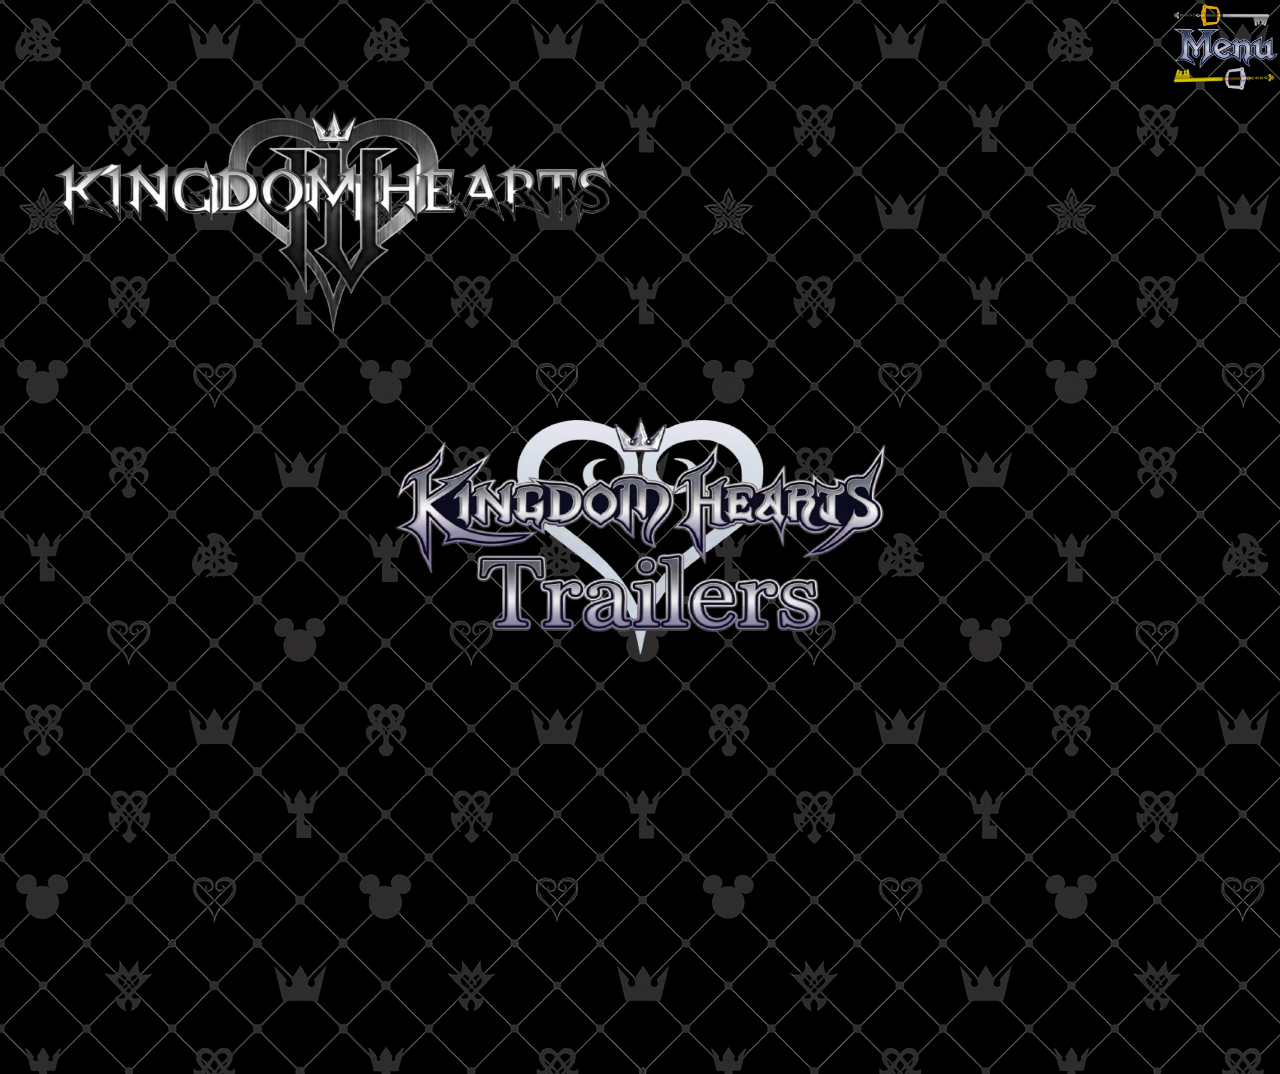
==== kh4.html @ 767e4a36 "Created Kh4 Content" ====
<!DOCTYPE html>
<html lang="en">
<head>
    <meta charset="UTF-8">
    <meta name="viewport" content="width=device-width, initial-scale=1.0">
    <link rel="stylesheet" href="css/kh4/kh4.css">
    <link rel="icon" href="images/all-games/icons/kh.png">
    <link rel="shortcut icon" href="favicon.ico" type="image/x-icon">
    <link rel="apple-touch-icon" href="images/all-games/icons/kh.png">
    <title>Kingdom Hearts 4</title>
</head>
<body>
    <div id="menuBtn">
  <div>
    <img id="bar1" class="hamburg" src="images/all-games/hamburg-icons/kingdomkey.png" alt="keyblade">
  </div>
  <div>
    <img id="menu-icon2" src="images/all-games/fonts/menu.png" alt="menu">
  </div>
  <div>
    <img id="bar2" class="hamburg" src="images/all-games/hamburg-icons/mickeykey.png" alt="keyblade">
  </div>
  <div>
    <img id="bar3" class="hamburg" src="" alt="keyblade">
  </div>
</div>

 <div id="menu">
    <img id="menu-icon" src="images/all-games/game-icons/menu.png" alt="menu">
   <hr>
    <div id="menuContainer">

      <div class="menuBtns" id="mickeyBtn"><a href="shop.html"><img src="images/all-games/icons/mickeyIcon.png" id="mickey" alt="Mickey Icon"><br><span class="menuText">SHOP</span></a></div>
      <div class="menuBtns" id="keyBtn">
        <a href=""><img id="key" src="images/all-games/icons/key.png" alt="key Icon"><br>
        <span class="menuText">BEQUEATH</span>
        </a>
      </div>
      
      <div class="menuBtns" id="heartBtn">
        <a href="index.html">
          <img id="heart" src="images/all-games/icons/heart.png" alt="Heart Symbol">
          <br>
          <span class="menuText">HOME</span>
        </a>
      </div>
      
      <!--
     <img id="ceremony" class="menu-items" src="images/all-games/fonts/bequeath.png" alt="Bequeath-ceremony">
      
      <div id="kingdomKeyContainer">
        <img id="kingdomKey" class="keyblades" src="images/all-games/keyblades/kingdomkey.png" alt="kingdomKey">
        <img id="jungleKey" class="keyblades" src="images/all-games/keyblades/jungleKey.png" alt="jungleKey">
        <img id="threeWishes" class="keyblades" src="images/all-games/keyblades/threeWishes.png" alt="threeWishes">
        <img id="crabClaw" class="keyblades" src="images/all-games/keyblades/crabClaw.png" alt="crabClaw">
        <img id="pumpkinHead" class="keyblades" src="images/all-games/keyblades/pumpkin.png" alt="pumpkin">
        <img id="fairy" class="keyblades" src="images/all-games/keyblades/fairy.png" alt="fairy">
        <img id="wishing" class="keyblades" src="images/all-games/keyblades/wishing.png" alt="wishing">
        <img id="spellbinder" class="keyblades" src="images/all-games/keyblades/spellbinder.png" alt="spellbinder">
        <img id="chocobo" class="keyblades" src="images/all-games/keyblades/chocobo.png" alt="chocobo">
        <img id="olympia" class="keyblades" src="images/all-games/keyblades/olympia.png" alt="olympia">
        <img id="lionheart" class="keyblades" src="images/all-games/keyblades/lion.png" alt="lion">
        <img id="oath" class="keyblades" src="images/all-games/keyblades/oath.png" alt="oath">
        <img id="oblivion" class="keyblades" src="images/all-games/keyblades/oblivion.png" alt="oblivion">
        <img id="lady" class="keyblades" src="images/all-games/keyblades/lady.png" alt="Lady Luck">
        <img id="divine" class="keyblades" src="images/all-games/keyblades/divine.png" alt="divine">
        <img id="diamond" class="keyblades" src="images/all-games/keyblades/diamond.png" alt="Diamond Dust">
        <img id="angel" class="keyblades" src="images/all-games/keyblades/angel.png" alt="One Winged Angel">
        <img id="ultima" class="keyblades" src="images/all-games/keyblades/ultima.png" alt="Ultima Weapon">
        <img id="keyD" class="keyblades" src="images/all-games/keyblades/key.png" alt="Kingdom Key D">
        <img id="heart" class="keyblades" src="images/all-games/keyblades/heart.png" alt="Keyblade Of Hearts">
      </div>
      -->
    </div>
    <hr>
  </div>
  <header><img id="kh4Logo" src="images/all-games/game-icons/kh4.png" alt="kh4 logo"></header>
  <div>
    <img id="khTrailerIcon" src="images/all-games/icons/khTrailers.png" alt="KhTrailers Icon">
  </div>
  <div id="trailerContainer">
    <div id="trailer1">
        <div class="tContainer">
            <iframe class="kh4Trailers" width="1337" height="752" src="https://www.youtube.com/embed/lybMpYeO9L8" title="KINGDOM HEARTS IV - Extended D23 2026 Coco Trailer" frameborder="0" allow="accelerometer; autoplay; clipboard-write; encrypted-media; gyroscope; picture-in-picture; web-share" referrerpolicy="strict-origin-when-cross-origin" allowfullscreen></iframe>
        </div>
    </div>
    <div id="trailer2">
        <div class="tContainer">
            
        </div>
    </div>
    <div id="trailer3">
        <div class="tContainer">
            
        </div>
    </div>
  </div>
  <div id="audio">
        <audio id="cursorMove" src="audio/soundEffects/cursorMove.mp3"></audio>
        <audio id="selectItems" src="audio/soundEffects/Voicy_Select.mp3"></audio>
        <audio id="getItem" src="audio/soundEffects/Voicy_ Item Get.mp3"></audio>
    </div>
    <script src="javaScript/kh4/kh4.js"></script>
</body>
</html>
---- css/kh4/kh4.css ----
body{
  background-color: black;
  color: white;
  background-image: url("../../images/all-games/background-image/background.png");
  background-repeat: no-repeat;
  text-align: center;
  justify-content: center;
}

#menuBtn{
  width: 125px;
  height: 90px;
  margin: none;
  position: fixed;
  right: 0px;
  text-align: center;
  cursor: pointer;
  z-index: 5;
}

.hamburg{
  width: 75px;
  height: 75px;
  margin: 0px;
  position: fixed;
  transition: transform 0.25s linear, top 0.25s linear, right 0.25s linear;
}
#bar1{
  transform: rotate(135deg);
  right: 20px;
  top: -20px;
}
#bar2{
  transform: rotate(-45deg);
  right: 20px;
  top: 40px;
  
}

#bar1.open{
  transform: rotate(-270deg);
  top: 10px;
  right: 15px;
}

#bar2.open{
  transform: rotate(-360deg);
  top: 8px;
  right: 10px;
}

#bar3{
  display: none;
}

#menu-icon{
  width: 200px;
  height: 100px;
  margin-left: 0px;
  transition: transform 0.5s linear;
}

#menu-icon2 {
  width: 200px;
  height: 100px;
  position: fixed;
  right: -50px;
  top: 0px;
  transition: right 0.25s linear, transform 0.25s linear;
  animation: pulse 1s infinite;
  z-index: 7;
}
#menu-icon2.open {
  right: -300px;
}
#menu-icon2:hover{
  transform: scale(1.2);
}

#menu{
  background: url("../../images/all-games/background-image/background.png");
  border: 2px solid skyblue;
  border-radius: 50px 0px 0px 50px;
  position: fixed;
  right: -350px;
  top: 0px;
  width: 300px;
  height: 600px;
  text-align: center;
  z-index: 3;
  transition: right 0.25s linear;
}
#menu.open{
  right: 0px;
}



#menuContainer{
  display: flex;
  flex-direction: row;
  margin: 0px;
  padding: 5px;
  justify-content: center;
}

.keyblades{
  width: 250px;
  height: 250px;
  border-radius: 50px;
  opacity: 0;
  transform: translateY(-40px);
}

.icons{
  width: 250px;
  height: 175px;
  cursor: pointer;
  transition: transform 0.25s linear;
}
.icons:hover{
  transform: scale(1.1);
}

.menuText{
  color: white;
}
a{
  text-decoration: none;
}

.menuBtns{
flex-wrap: wrap;
opacity: 0.5;
cursor: pointer;
transition: opacity 0.25s linear,
transform 0.25s linear;
margin: 10px;
}
.menuBtns:hover{
  opacity: 1;
  transform: scale(1.1);
}

.menuBtns:active{
  transition: opacity 0.01s linear,
transform 0.01s linear;
transform: scale(1);
opacity: 1;
}
#container{
  display: flex;
  flex-direction: row;
  justify-content: center;
  flex-wrap: wrap;
  margin: 0px;
}



#mickey{
  width: 30px;
  height: 25px;
}
#key{
  width: 30px;
  height: 25px;
}

#heart{
  width: 20px;
  height: 25px;
}


/* Import above for other pages. */ 

header{
    display: flex;
    flex-direction: row;
    justify-self: center;
}

#kh4Logo{
    width: 650px;
    height: 400px;
}
.kh4Trailers{
    border-radius: 10%;
    width: 750px;
    height: 400px;
    transition: all 0.25s linear;
}
.kh4Trailers:hover{
    transform: scale(1.1);
}
#khTrailerIcon{
    width: 500px;
    height: 250px;
}
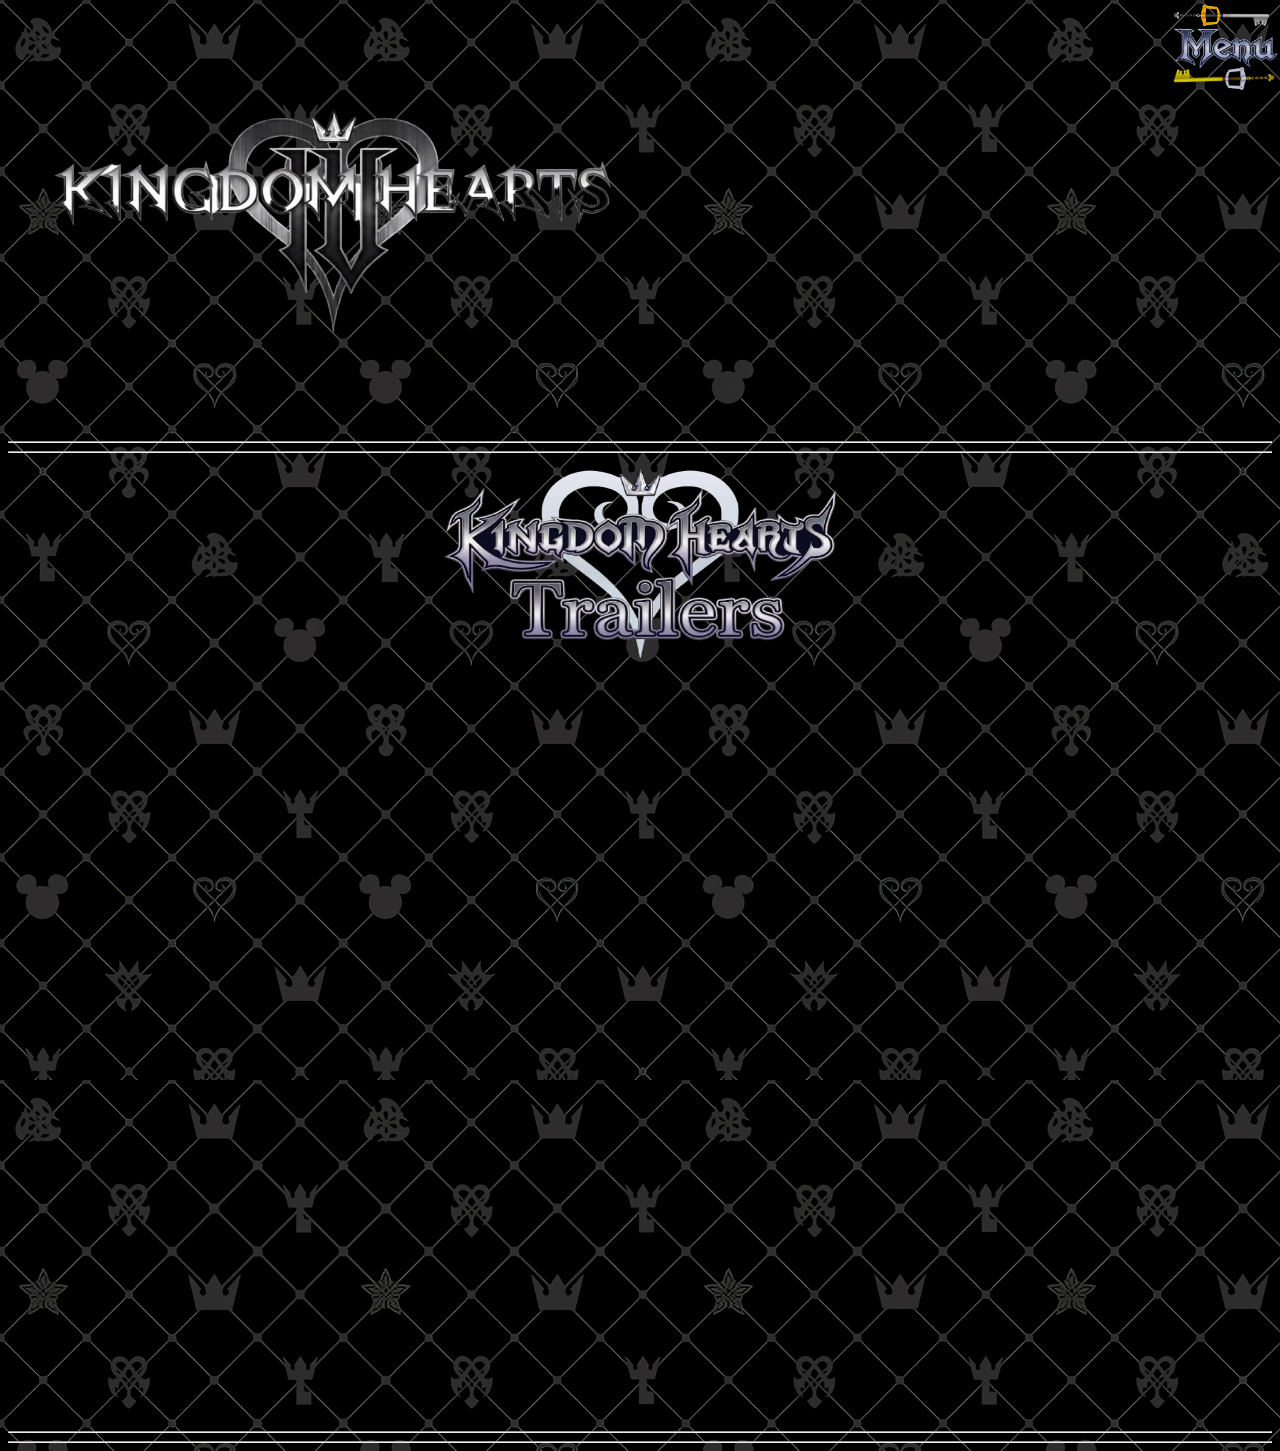
==== commit 54323964: "Setting up the kh4 Pages and all of the trailers." ====
--- a/kh4.html
+++ b/kh4.html
@@ -74,7 +74,10 @@
     </div>
     <hr>
   </div>
+  
   <header><img id="kh4Logo" src="images/all-games/game-icons/kh4.png" alt="kh4 logo"></header>
+  <hr>
+  <hr>
   <div>
     <img id="khTrailerIcon" src="images/all-games/icons/khTrailers.png" alt="KhTrailers Icon">
   </div>
@@ -86,15 +89,17 @@
     </div>
     <div id="trailer2">
         <div class="tContainer">
-            
+            <iframe class="kh4Trailers" width="1337" height="752" src="https://www.youtube.com/embed/j151ek2rYs0" title="KINGDOM HEARTS IV Teaser Trailer | June 2026" frameborder="0" allow="accelerometer; autoplay; clipboard-write; encrypted-media; gyroscope; picture-in-picture; web-share" referrerpolicy="strict-origin-when-cross-origin" allowfullscreen></iframe>
         </div>
     </div>
     <div id="trailer3">
         <div class="tContainer">
-            
+            <iframe class="kh4Trailers" width="1337" height="752" src="https://www.youtube.com/embed/j2DSEkYFRh8" title="KINGDOM HEARTS 20th ANNIVERSARY ANNOUNCEMENT TRAILER" frameborder="0" allow="accelerometer; autoplay; clipboard-write; encrypted-media; gyroscope; picture-in-picture; web-share" referrerpolicy="strict-origin-when-cross-origin" allowfullscreen></iframe>
         </div>
     </div>
   </div>
+  <hr>
+  <hr>
   <div id="audio">
         <audio id="cursorMove" src="audio/soundEffects/cursorMove.mp3"></audio>
         <audio id="selectItems" src="audio/soundEffects/Voicy_Select.mp3"></audio>
--- a/css/kh4/kh4.css
+++ b/css/kh4/kh4.css
@@ -2,9 +2,11 @@
   background-color: black;
   color: white;
   background-image: url("../../images/all-games/background-image/background.png");
-  background-repeat: no-repeat;
+  background-repeat: repeat;
   text-align: center;
   justify-content: center;
+  font-weight: bolder;
+  overflow-x: hidden;
 }
 
 #menuBtn{
@@ -173,7 +175,24 @@
 }
 
 
-/* Import above for other pages. */ 
+/* Import above for other pages. >>>>>>>>>>>>>>>>>>>>>>>>>>>>>>>>>>>>>>>>>>>*/ 
+
+
+
+/*KeyFrames>>>>>>>>>>>>>>>>>>>>>>>>>>>>>>>>>>>>>>>>>>>>>>>>>>>>>>>>>>>>>>*/
+@keyframes fadeInOut{
+  0%{
+    opacity: 1;
+  }
+  50%{
+    opacity: 0;
+  }
+  100%{
+    opacity: 1;
+  }
+}
+/*>>>>>>>>>>>>>>>>>>>>>>>>>>>>>>>>>>>>>>>>>>>>>>>>>>>>>>>>>>>>>>>>>>>>>>>>*/
+
 
 header{
     display: flex;
@@ -184,17 +203,56 @@
 #kh4Logo{
     width: 650px;
     height: 400px;
+    margin: 0px 0px 25px 0px;
 }
 .kh4Trailers{
     border-radius: 10%;
-    width: 750px;
-    height: 400px;
+    width: 500px;
+    height: 300px;
     transition: all 0.25s linear;
+    margin: 25px;
 }
 .kh4Trailers:hover{
     transform: scale(1.1);
+    box-shadow: 2px 2px 30px 30px white;
 }
 #khTrailerIcon{
-    width: 500px;
-    height: 250px;
-}+    width: 400px;
+    height: 200px;
+    margin: 0px 0px 50px 0px;
+}
+#trailerContainer{
+  display: flex;
+  flex-direction: row;
+  flex-wrap: wrap;
+  justify-content: center;
+}
+
+/*Media Responsive design>>>>>>>>>>>>>>>>>>>>>>>>>>>>>>>>>>>>>>>>>>>>>>>>*/
+
+
+@media(width<=750px){
+  #kh4Logo{
+    width: 425px;
+    height: 225px;
+    margin: 50px 0px 0px 0px;
+  }
+  .kh4Trailers{
+    width: 300px;
+    height: 150px;
+  }
+}
+
+@media(width<=420px){
+  #khTrailerIcon{
+    width: 200px;
+    height: 100px;
+  }
+  #kh4Logo{
+    width: 325px;
+    height: 200px;
+  }
+}
+
+
+/*>>>>>>>>>>>>>>>>>>>>>>>>>>>>>>>>>>>>>>>>>>>>>>>>>>>>>>>>>>>>>>>>>>>>>>>>>>>*/
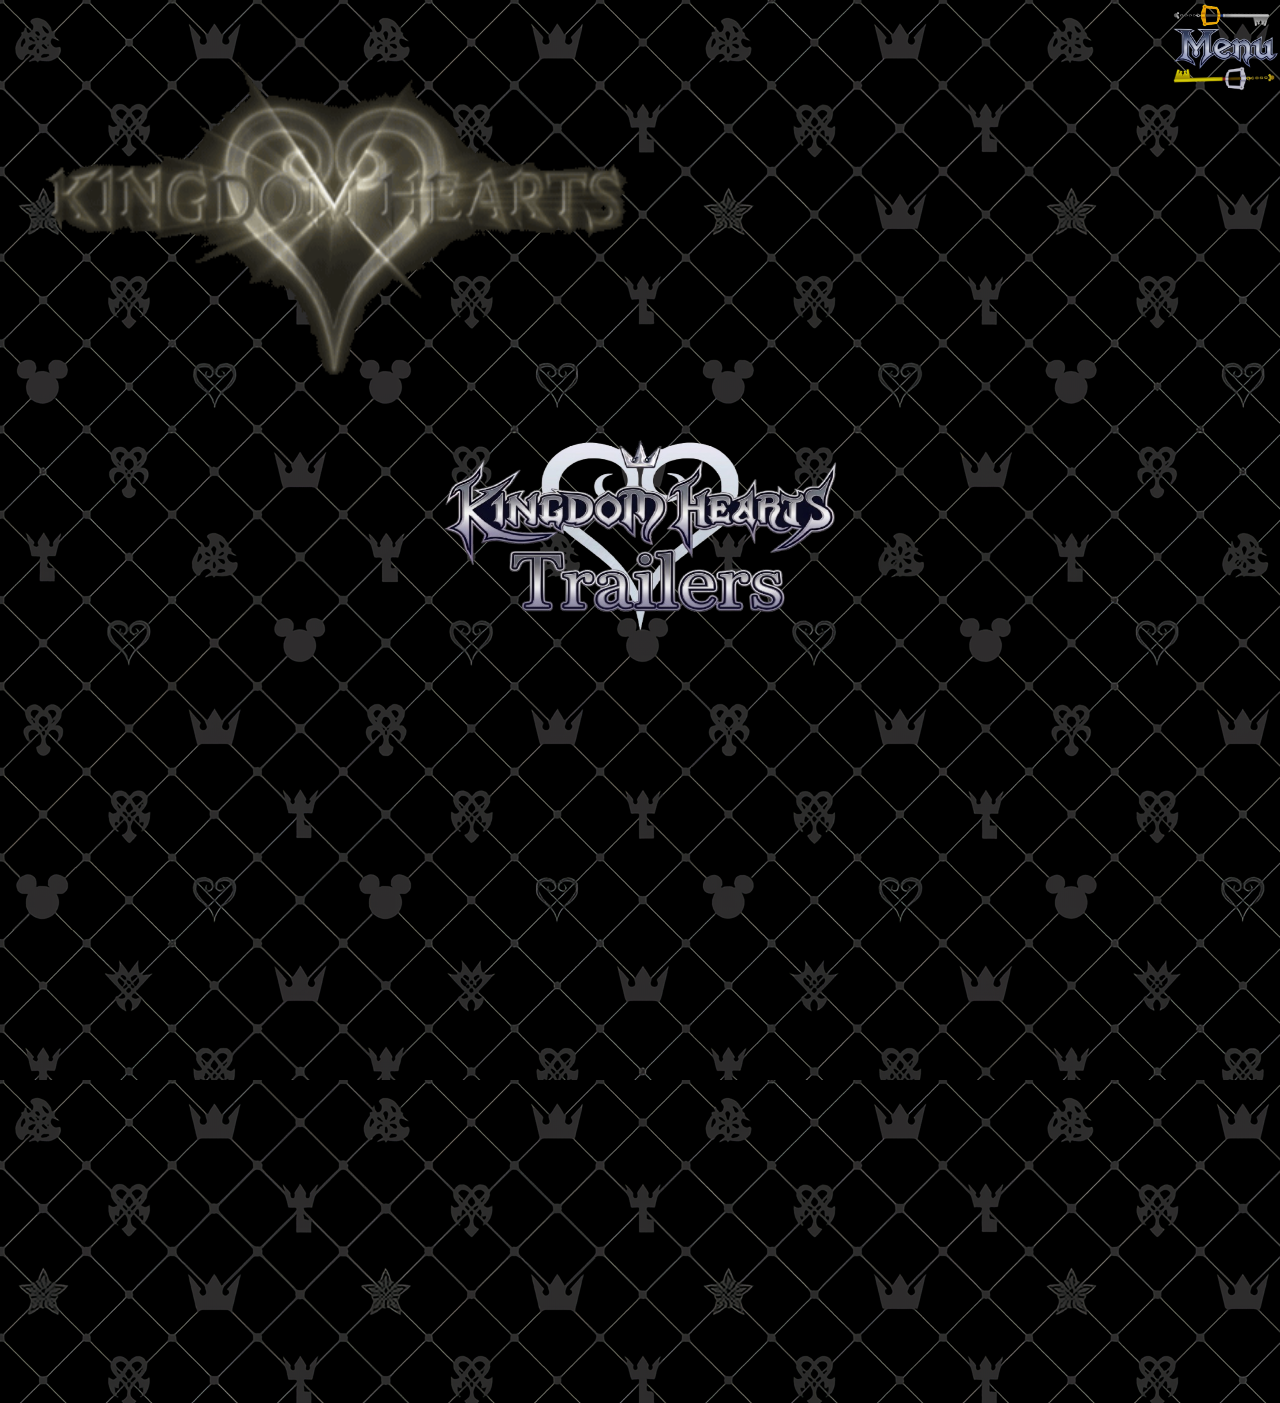
==== commit 07082279: "update the news and added to the kh4 page." ====
--- a/kh4.html
+++ b/kh4.html
@@ -75,9 +75,8 @@
     <hr>
   </div>
   
-  <header><img id="kh4Logo" src="images/all-games/game-icons/kh4.png" alt="kh4 logo"></header>
-  <hr>
-  <hr>
+  <header><img id="kh4Logo" src="images/all-games/gif/kh4.gif" alt="kh4 logo"></header>
+
   <div>
     <img id="khTrailerIcon" src="images/all-games/icons/khTrailers.png" alt="KhTrailers Icon">
   </div>
@@ -98,8 +97,7 @@
         </div>
     </div>
   </div>
-  <hr>
-  <hr>
+
   <div id="audio">
         <audio id="cursorMove" src="audio/soundEffects/cursorMove.mp3"></audio>
         <audio id="selectItems" src="audio/soundEffects/Voicy_Select.mp3"></audio>
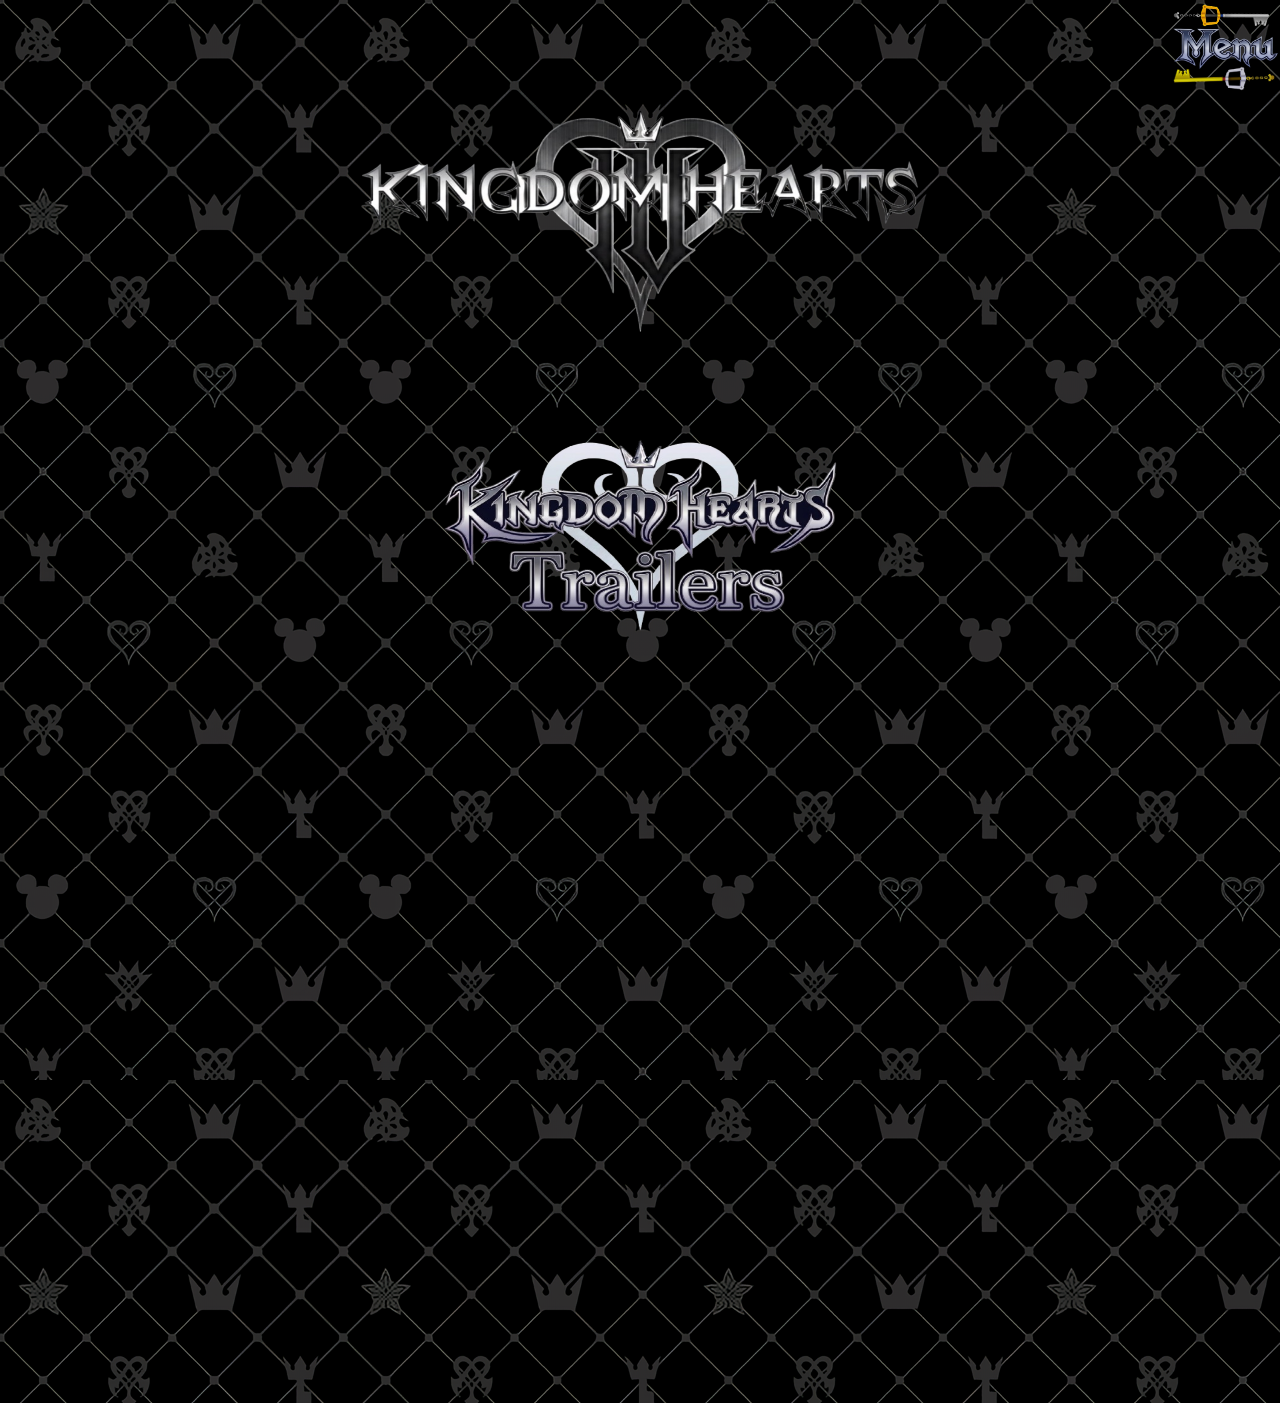
==== commit c0a6490d: "Change Responsive design and fixed centering bug." ====
--- a/kh4.html
+++ b/kh4.html
@@ -75,7 +75,8 @@
     <hr>
   </div>
   
-  <header><img id="kh4Logo" src="images/all-games/gif/kh4.gif" alt="kh4 logo"></header>
+  <header><img id="kh4LogoMobile" src="images/all-games/gif/kh4.gif" alt="kh4 logo"></header>
+  <header><img id="kh4Logo" src="images/all-games/game-icons/kh4.png" alt="kh4 logo"></header>
 
   <div>
     <img id="khTrailerIcon" src="images/all-games/icons/khTrailers.png" alt="KhTrailers Icon">
--- a/css/kh4/kh4.css
+++ b/css/kh4/kh4.css
@@ -7,6 +7,11 @@
   justify-content: center;
   font-weight: bolder;
   overflow-x: hidden;
+}
+header{
+  justify-self: center;
+  justify-items: center;
+  justify-content: center;
 }
 
 #menuBtn{
@@ -205,6 +210,12 @@
     height: 400px;
     margin: 0px 0px 25px 0px;
 }
+#kh4LogoMobile{
+  display: none;
+  width: 650px;
+  height: 400px;
+  margin: 0px 0px 25px 0px;
+}
 .kh4Trailers{
     border-radius: 10%;
     width: 500px;
@@ -241,18 +252,20 @@
     width: 300px;
     height: 150px;
   }
-}
-
-@media(width<=420px){
   #khTrailerIcon{
     width: 200px;
     height: 100px;
   }
-  #kh4Logo{
+}
+
+@media(width<=450px){
+  #kh4LogoMobile{
+    display: block;
     width: 325px;
     height: 200px;
   }
-}
-
-
+  #kh4Logo{
+    display: none;
+  }
+}
 /*>>>>>>>>>>>>>>>>>>>>>>>>>>>>>>>>>>>>>>>>>>>>>>>>>>>>>>>>>>>>>>>>>>>>>>>>>>>*/
